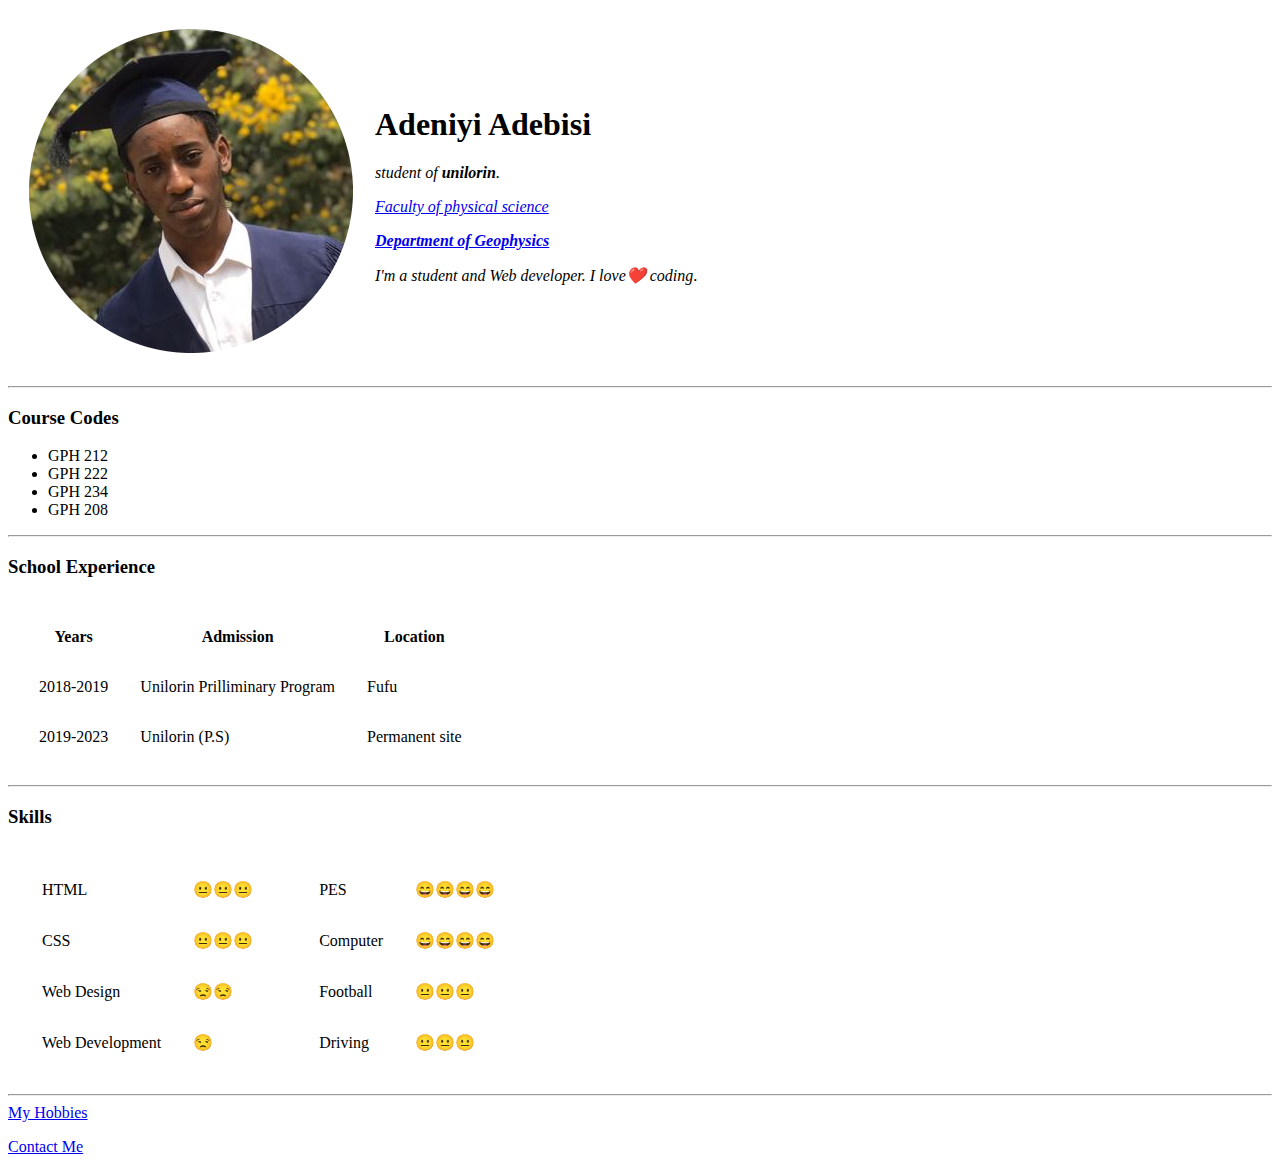
==== index.html @ 0a808bc1 "Add initial CV website files" ====
<!DOCTYPE html>
<html lang="en">
<head>
    <meta charset="UTF-8">
    <meta http-equiv="X-UA-Compatible" content="IE=edge">
    <meta name="viewport" content="width=device-width, initial-scale=1.0">
    <title>Adebisi's personal site</title>
</head>
<body>
    <table cellspacing="20px">
        <tr>
            <td><img src="images/Adebisi.png" alt="Adebisi Profile Picture"></td>
            <td>
                <h1>Adeniyi Adebisi</h1>
                <p><em>student of <strong>unilorin</strong>.</em></p>
                <p><em><a href="http://physicalsciences.unilorin.edu.ng/index.php/" target="_blank">Faculty of physical science</a></em>
                </p>
                <p><em><strong><a href="images/department of geophysics.jpg" target="_blank">Department of Geophysics</a></strong></em>
                </p>
                <p><em>I'm a student and Web developer. I love❤️ coding</em>.</p>
            </td>
        </tr>
    </table>
    <hr>
    <h3>Course Codes</h3>
    <ul >
        <li>GPH 212</li>
        <li>GPH 222</li>
        <li>GPH 234</li>
        <li>GPH 208</li>
    </ul>
    <hr>
    <h3>School Experience</h3>
    <table cellspacing="30px">
        <thead>
            <tr>
                <th>Years</th>
                <th>Admission</th>
                <th>Location</th>
            </tr>
        </thead>
        <tbody>
            <tr>
                <td>2018-2019</td>
                <td>Unilorin Prilliminary Program</td>
                <td>Fufu</td>
            </tr>
            <tr>
                <td>2019-2023</td>
                <td>Unilorin (P.S)</td>
                <td>Permanent site</td>
            </tr>
        </tbody>
    </table>
    <hr>
    <h3>Skills</h3>
    <table>
        <tr>
            <td>
                <table cellspacing="30px">
                    <tr>
                        <td>HTML</td>
                        <td>😐😐😐</td>
                    </tr>
                    <tr>
                        <td>CSS</td>
                        <td>😐😐😐</td>
                    </tr>
                    <tr>
                        <td>Web Design</td>
                        <td>😒😒</td>
                    </tr>
                    <tr>
                        <td>Web Development</td>
                        <td>😒</td>
                    </tr>
                </table>
            </td>
            <td>
                <table cellspacing="30px">
                    <tr>
                        <td>PES</td>
                        <td>😄😄😄😄</td>
                    </tr>
                    <tr>
                        <td>Computer</td>
                        <td>😄😄😄😄</td>
                    </tr>
                    <tr>
                        <td>Football</td>
                        <td>😐😐😐</td>
                    </tr>
                    <tr>
                        <td>Driving</td>
                        <td>😐😐😐</td>
                    </tr>
                </table>
            </td>
        </tr>
    </table>
    <hr>
    <a href="hobbies.html" target="blank">My Hobbies</a>
    <p><a href="contact-me.html" target="blank">Contact Me</a></p>
</body>
</html>
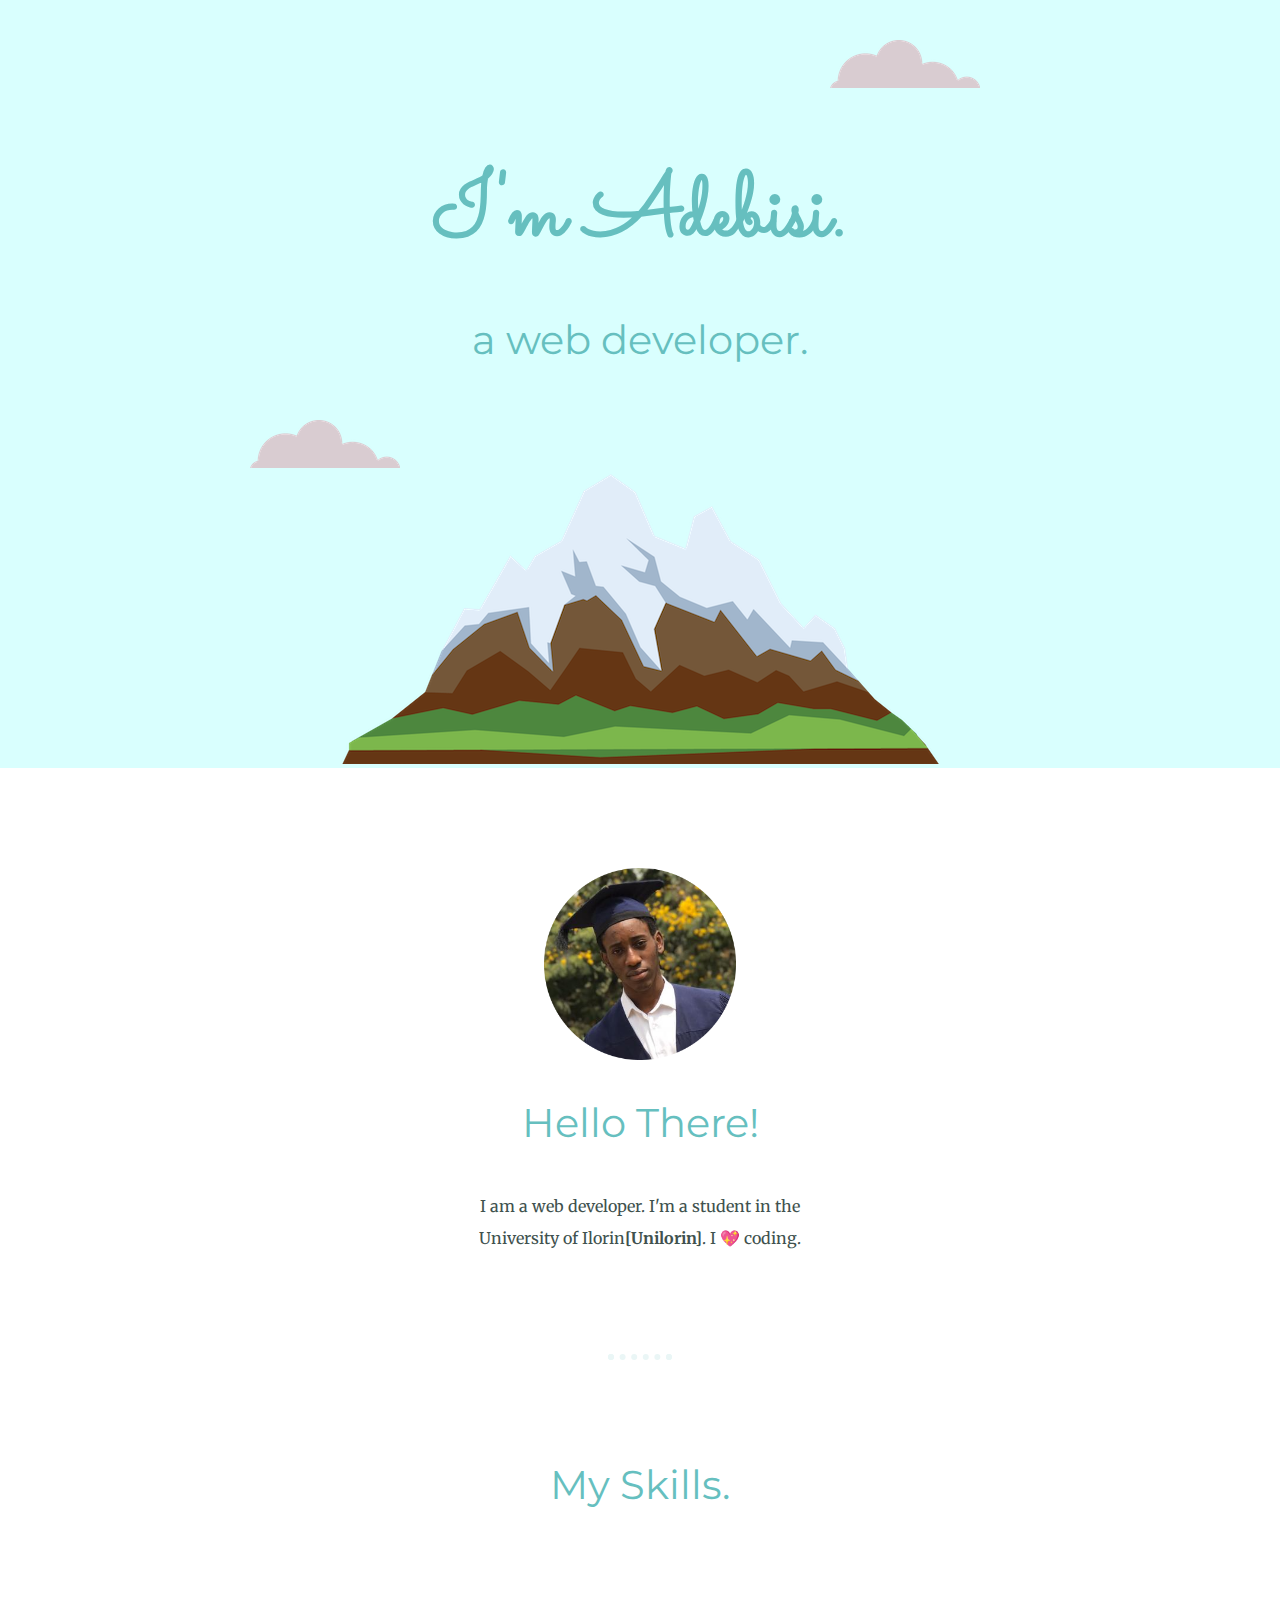
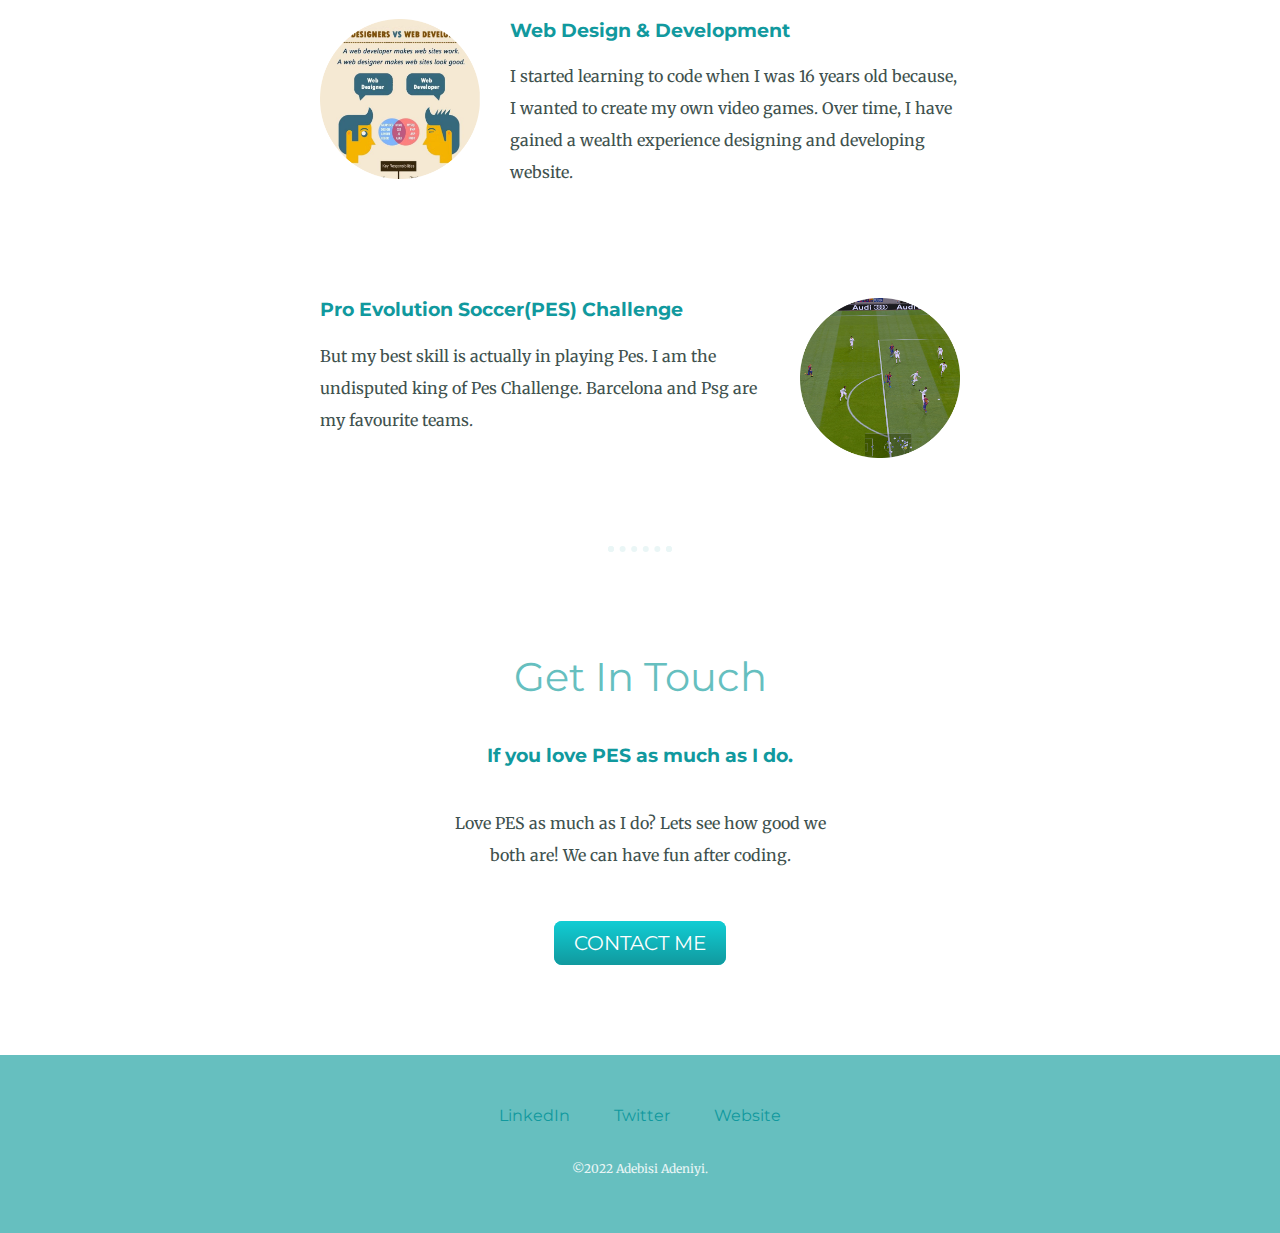
==== commit 25d4707f: "Add my website files" ====
--- a/index.html
+++ b/index.html
@@ -1,105 +1,62 @@
 <!DOCTYPE html>
-<html lang="en">
+<html lang="en" dir="ltr">
+
 <head>
-    <meta charset="UTF-8">
-    <meta http-equiv="X-UA-Compatible" content="IE=edge">
-    <meta name="viewport" content="width=device-width, initial-scale=1.0">
-    <title>Adebisi's personal site</title>
+  <meta charset="utf-8">
+  <title>Snipes jnr</title>
+  <link rel="stylesheet" href="css/styles.css">
+  <link rel="icon" href="favicon.ico">
+  <link rel="preconnect" href="https://fonts.googleapis.com">
+  <link rel="preconnect" href="https://fonts.gstatic.com" crossorigin>
+  <link href="https://fonts.googleapis.com/css2?family=Merriweather&family=Montserrat&family=Sacramento&display=swap" rel="stylesheet">
 </head>
+
 <body>
-    <table cellspacing="20px">
-        <tr>
-            <td><img src="images/Adebisi.png" alt="Adebisi Profile Picture"></td>
-            <td>
-                <h1>Adeniyi Adebisi</h1>
-                <p><em>student of <strong>unilorin</strong>.</em></p>
-                <p><em><a href="http://physicalsciences.unilorin.edu.ng/index.php/" target="_blank">Faculty of physical science</a></em>
-                </p>
-                <p><em><strong><a href="images/department of geophysics.jpg" target="_blank">Department of Geophysics</a></strong></em>
-                </p>
-                <p><em>I'm a student and Web developer. I love❤️ coding</em>.</p>
-            </td>
-        </tr>
-    </table>
+  <div class="top-container">
+    <img class="top-cloud" src="images/cloud.png" alt="cloud-img">
+    <h1>I'm Adebisi.</h1>
+    <h2>a web developer.</h2>
+    <img class="bottom-cloud" src="images/cloud.png" alt="cloud-img">
+    <img src="images/mountain.png" alt="mountain-img">
+  </div>
+
+  <div class="middle-container">
+    <div class="profile">
+      <img class="adebisi-img" src="images/Adebisi.png" alt="Adebisi-img">
+      <h2>Hello There!</h2>
+      <p class="intro">I am a web developer. I'm a student in the University of Ilorin<strong>[Unilorin]</strong>. I 💖 coding.</p>
+    </div>
     <hr>
-    <h3>Course Codes</h3>
-    <ul >
-        <li>GPH 212</li>
-        <li>GPH 222</li>
-        <li>GPH 234</li>
-        <li>GPH 208</li>
-    </ul>
+    <div class="skills">
+      <h2>My Skills.</h2>
+      <div class="skill-row">
+        <img class="code-img" src="images/design&development.png" alt="design&development-img">
+        <h3>Web Design & Development</h3>
+        <p>I started learning to code when I was 16 years old because, I wanted to create my own video games. Over time, I have gained a wealth experience designing and developing website.</p>
+      </div>
+      <div class="skill-row">
+        <img class="pes-img" src="images/pes.png" alt="pes-img">
+        <h3>Pro Evolution Soccer(PES) Challenge</h3>
+        <p>But my best skill is actually in playing Pes. I am the undisputed king of Pes Challenge. Barcelona and Psg are my favourite teams.</p>
+      </div>
+    </div>
     <hr>
-    <h3>School Experience</h3>
-    <table cellspacing="30px">
-        <thead>
-            <tr>
-                <th>Years</th>
-                <th>Admission</th>
-                <th>Location</th>
-            </tr>
-        </thead>
-        <tbody>
-            <tr>
-                <td>2018-2019</td>
-                <td>Unilorin Prilliminary Program</td>
-                <td>Fufu</td>
-            </tr>
-            <tr>
-                <td>2019-2023</td>
-                <td>Unilorin (P.S)</td>
-                <td>Permanent site</td>
-            </tr>
-        </tbody>
-    </table>
-    <hr>
-    <h3>Skills</h3>
-    <table>
-        <tr>
-            <td>
-                <table cellspacing="30px">
-                    <tr>
-                        <td>HTML</td>
-                        <td>😐😐😐</td>
-                    </tr>
-                    <tr>
-                        <td>CSS</td>
-                        <td>😐😐😐</td>
-                    </tr>
-                    <tr>
-                        <td>Web Design</td>
-                        <td>😒😒</td>
-                    </tr>
-                    <tr>
-                        <td>Web Development</td>
-                        <td>😒</td>
-                    </tr>
-                </table>
-            </td>
-            <td>
-                <table cellspacing="30px">
-                    <tr>
-                        <td>PES</td>
-                        <td>😄😄😄😄</td>
-                    </tr>
-                    <tr>
-                        <td>Computer</td>
-                        <td>😄😄😄😄</td>
-                    </tr>
-                    <tr>
-                        <td>Football</td>
-                        <td>😐😐😐</td>
-                    </tr>
-                    <tr>
-                        <td>Driving</td>
-                        <td>😐😐😐</td>
-                    </tr>
-                </table>
-            </td>
-        </tr>
-    </table>
-    <hr>
-    <a href="hobbies.html" target="blank">My Hobbies</a>
-    <p><a href="contact-me.html" target="blank">Contact Me</a></p>
+    <div class="contact-me">
+      <h2>Get In Touch</h2>
+      <h3>If you love PES as much as I do.</h3>
+      <p class="contact-message">Love PES as much as I do? Lets see how good we both are! We can have fun after coding.</p>
+      <a class="btn" href="mailto:snipesjnr0@gmail.com">CONTACT ME</a>
+    </div>
+  </div>
+
+
+  <div class="bottom-container">
+    <a class="footer-link" href="https://www.linkedin.com/in/adebisi-adeniyi-0a0a73232/">LinkedIn</a>
+    <a class="footer-link" href="https://twitter.com/Snipes53955012">Twitter</a>
+    <a class="footer-link" href="https://www.appbrewery.co/">Website</a>
+    <p class="copyright">©2022 Adebisi Adeniyi.</p>
+  </div>
+
 </body>
+
 </html>
--- a/css/styles.css
+++ b/css/styles.css
@@ -0,0 +1,141 @@
+body {
+  color: #40514E;
+  margin: 0;
+  text-align: center;
+  font-family: 'Merriweather', serif;
+}
+
+h1 {
+  color: #66BFBF;
+  font-size: 5.625rem;
+  margin: 50px auto 0 auto;
+  font-family: 'Sacramento', cursive;
+}
+
+h2 {
+  color: #66BFBF;
+  font-family: 'Montserrat', sans-serif;
+  font-size: 2.5rem;
+  font-weight: normal;padding-bottom: 10px;
+}
+
+h3 {
+  color: #11999E;
+  font-family: 'Montserrat', sans-serif;
+}
+
+p {
+  line-height: 2;
+}
+
+hr {
+  border: dotted #EAF6F6 6px;
+  border-bottom: none;
+  width: 4%;
+  margin: 100px auto;
+
+}
+
+a {
+  color: #11999E;
+  font-family: 'Montserrat', sans-serif;
+  margin: 10px 20px;
+  text-decoration: none;
+}
+
+a:hover {
+  color: #EAF6F6;
+}
+
+.top-container {
+  background-color: #d9fffe;
+  position: relative;
+  padding-top: 100px;
+}
+
+.middle-container {
+  margin: 100px auto;
+}
+
+.bottom-container {
+  background-color: #66BFBF;
+  padding: 50px 0 20px;
+}
+
+.skill-row {
+  width: 50%;
+  margin: 100px auto 110px auto;
+  text-align: left;
+}
+
+.top-cloud {
+  position: absolute;
+  right: 300px;
+  top: 40px;
+}
+
+.bottom-cloud {
+  position: absolute;
+  left: 250px;
+  bottom: 300px;
+}
+
+.adebisi-img {
+  width: 15%;
+}
+
+.intro {
+  width: 30%;
+  margin: auto;
+}
+
+.contact-message {
+  width: 30%;
+  margin: 40px auto 60px;
+}
+
+.copyright {
+  color: #EAF6F6;
+  font-size: 0.75rem;
+  padding: 20px 0;
+}
+
+.code-img {
+  width: 25%;
+  float: left;
+  margin-right: 30px;
+  margin-bottom: 30px;
+}
+
+.pes-img {
+  width: 25%;
+  float: right;
+  margin-left: 30px;
+}
+
+.btn {
+  background: #11cdd4;
+  background-image: -webkit-linear-gradient(top, #11cdd4, #11999e);
+  background-image: -moz-linear-gradient(top, #11cdd4, #11999e);
+  background-image: -ms-linear-gradient(top, #11cdd4, #11999e);
+  background-image: -o-linear-gradient(top, #11cdd4, #11999e);
+  background-image: linear-gradient(to bottom, #11cdd4, #11999e);
+  -webkit-border-radius: 8;
+  -moz-border-radius: 8;
+  border-radius: 8px;
+  font-family: 'Montserrat', sans-serif;
+  color: #ffffff;
+  font-size: 20px;
+  padding: 10px 20px 10px 20px;
+  text-decoration: none;
+}
+
+.btn:hover {
+  background: #30e3cb;
+  background-image: -webkit-linear-gradient(top, #30e3cb, #2bc4ad);
+  background-image: -moz-linear-gradient(top, #30e3cb, #2bc4ad);
+  background-image: -ms-linear-gradient(top, #30e3cb, #2bc4ad);
+  background-image: -o-linear-gradient(top, #30e3cb, #2bc4ad);
+  background-image: linear-gradient(to bottom, #30e3cb, #2bc4ad);
+  text-decoration: none;
+}
